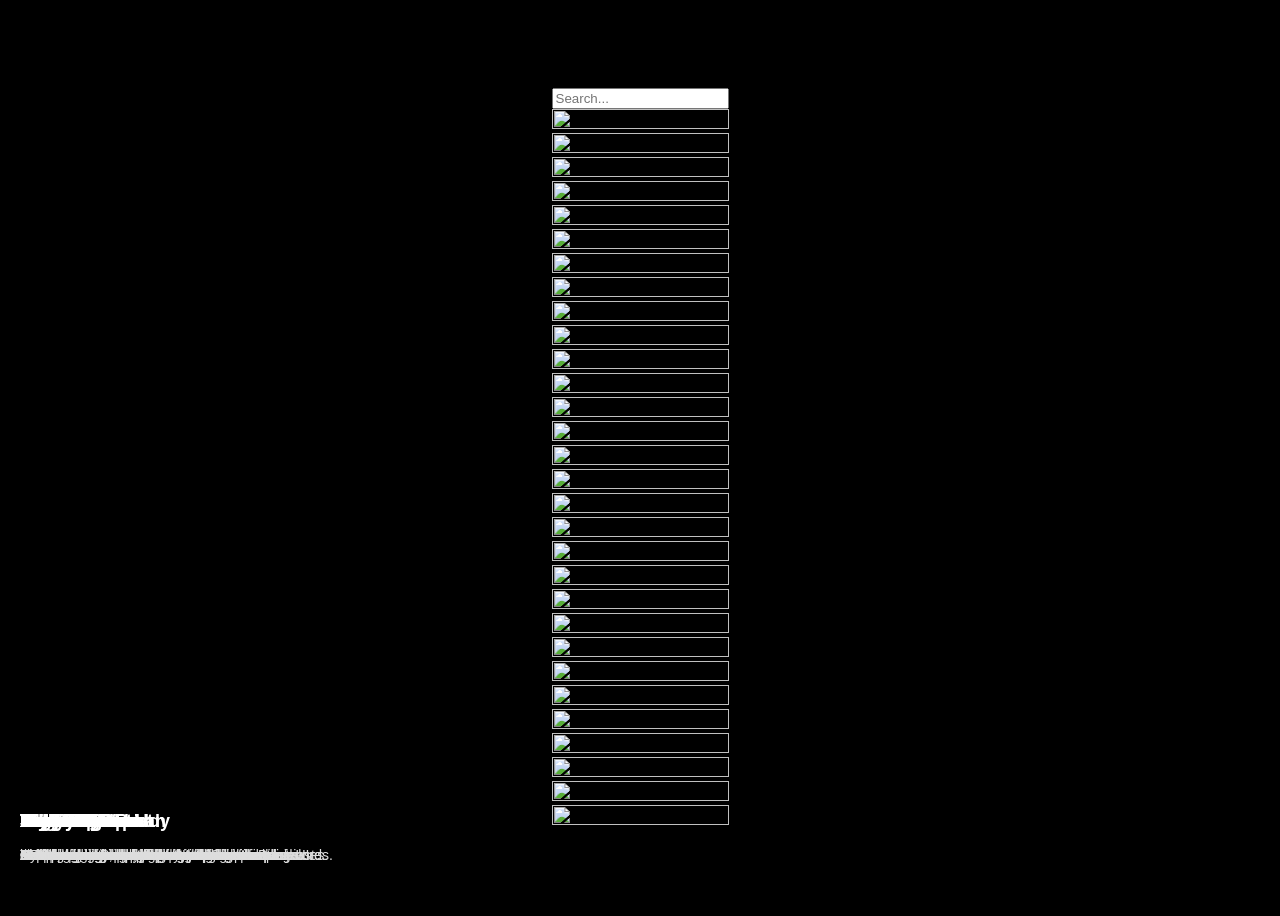
==== realTimeSearchFilter_Project/index.html @ d22d42fc "initial commit" ====
<!DOCTYPE html>
<html lang="en">

<head>
    <meta charset="UTF-8">
    <meta name="viewport" content="width=device-width, initial-scale=1.0">
    <title>Document</title>
    <link rel="stylesheet" href="style.css">
    <script src="https://cdn.tailwindcss.com"></script>

</head>

<body>
    <div  class="flex flex-col gap-10 items-center">
        <input type="text" placeholder="Search..." class="px-5 py-5 rounded outline-none bg-[#111] text-[#888]">
        <div id="push" class="flex gap-10">

        </div>

    </div>
    <script src="script.js"></script>
</body>

</html>
---- realTimeSearchFilter_Project/style.css ----
body{
    background:#000000;
    display: flex;
    justify-content: center;
    align-items: center;
    height: 100vh;
    font-family: "Helvetica Neue", sans-serif;
}

.card{
    position: relative;
    width: 200px;
    height: 300px;
    overflow: hidden;
    border-radius:10px;
    box-shadow: 0 20px 60px rgba(0,0,0,0.4);
}
.bg-img{
    width: 100%;
    height: 100%;
    object-fit: cover;
    display: block;
}



.blurred-layer {

position: absolute; 
bottom: 0;
width: 100%;
height: 100%;
background-size: cover;
background-position: bottom;
filter: blur(10px);
z-index: 1;
mask-image: linear-gradient(to top, rgba(0, 0, 0, 1), rgba(0, 0, 0, 0));
mask-size: 100% 100%;
mask-repeat: no-repeat;
-webkit-mask-image: linear-gradient(
    to top,
    rgba(0, 0, 0, 1),
    rgba(0, 0, 0, 0)
);
-webkit-mask-size: 100% 100%; 
-webkit-mask-repeat: no-repeat;
}
.content{
    position: absolute;
    bottom: 20px;
    left: 20px;
    color: white;
    z-index: 2;
}
.content h3{
    font-size: 18px;
    font-weight: bold;
    margin-bottom: 6px;
}
.content p{
    font-size:14px;
    color: #ddd;
    line-height: 1.4;
}
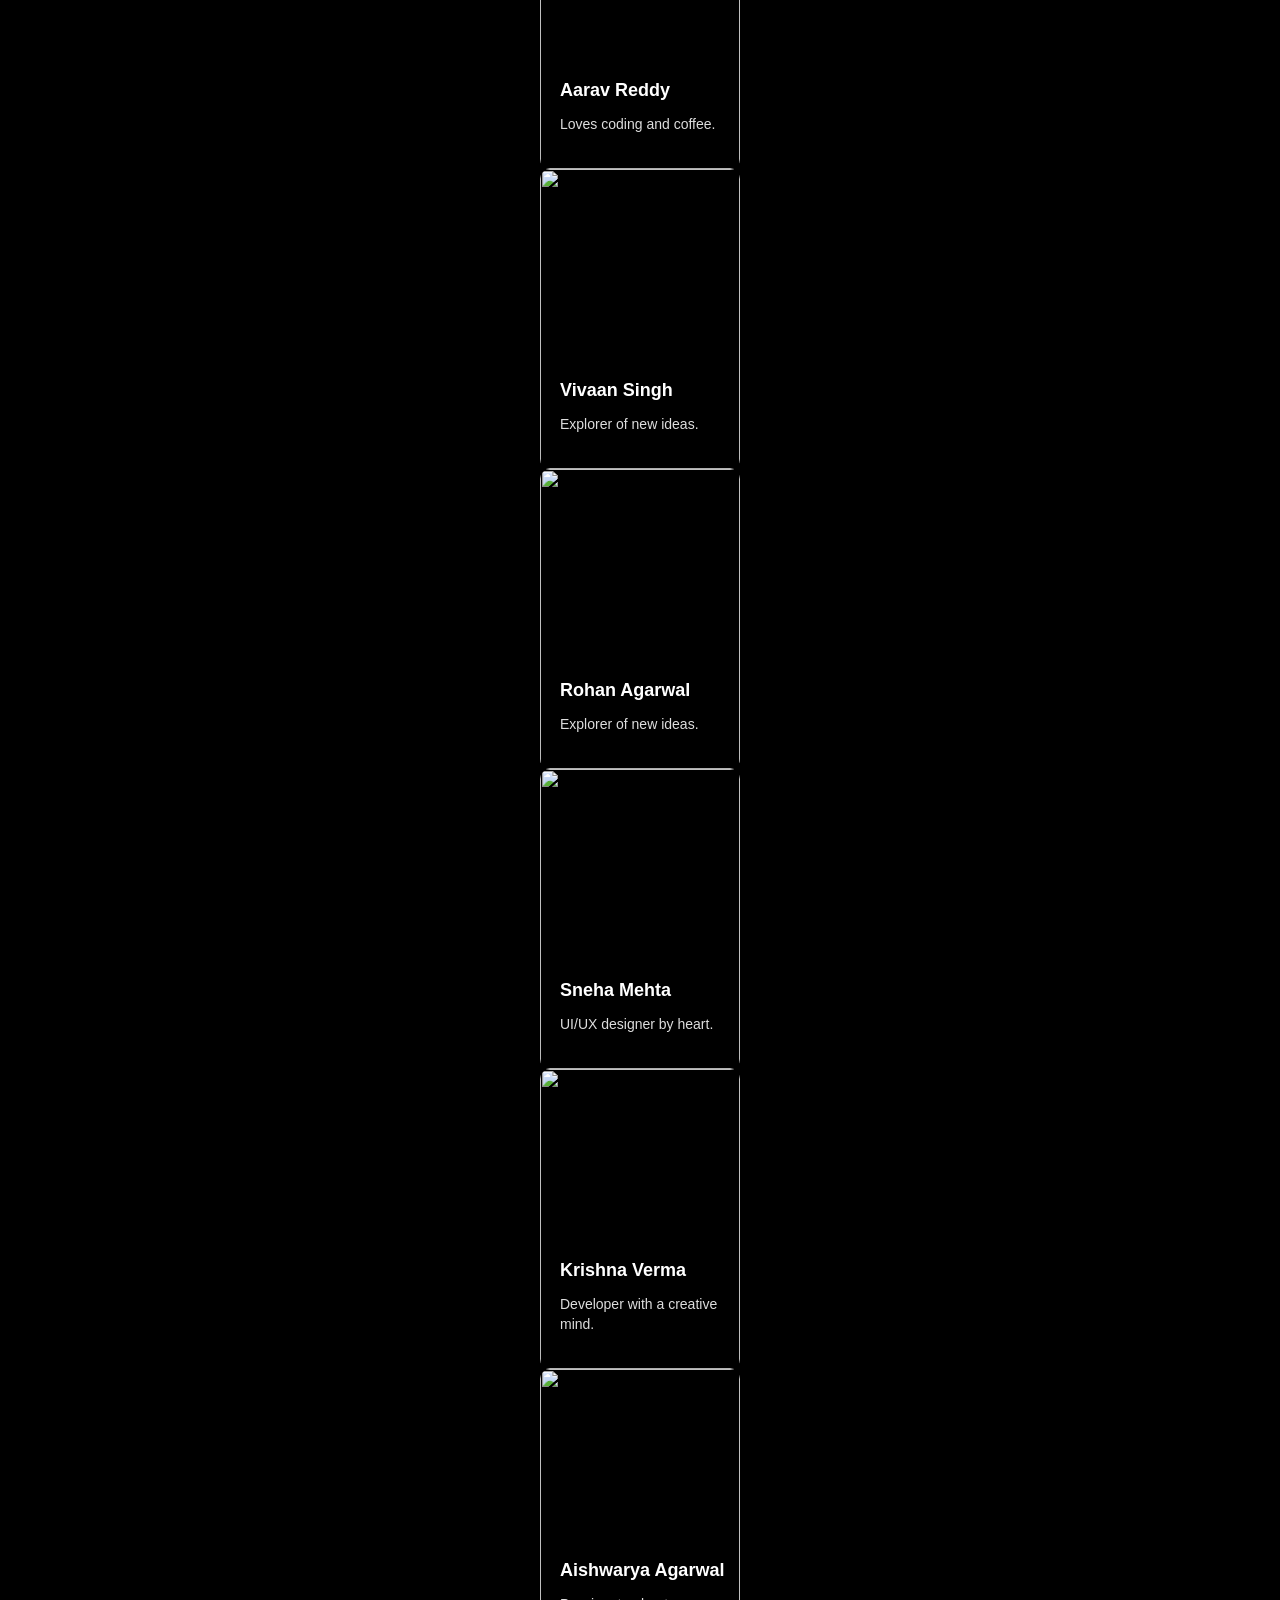
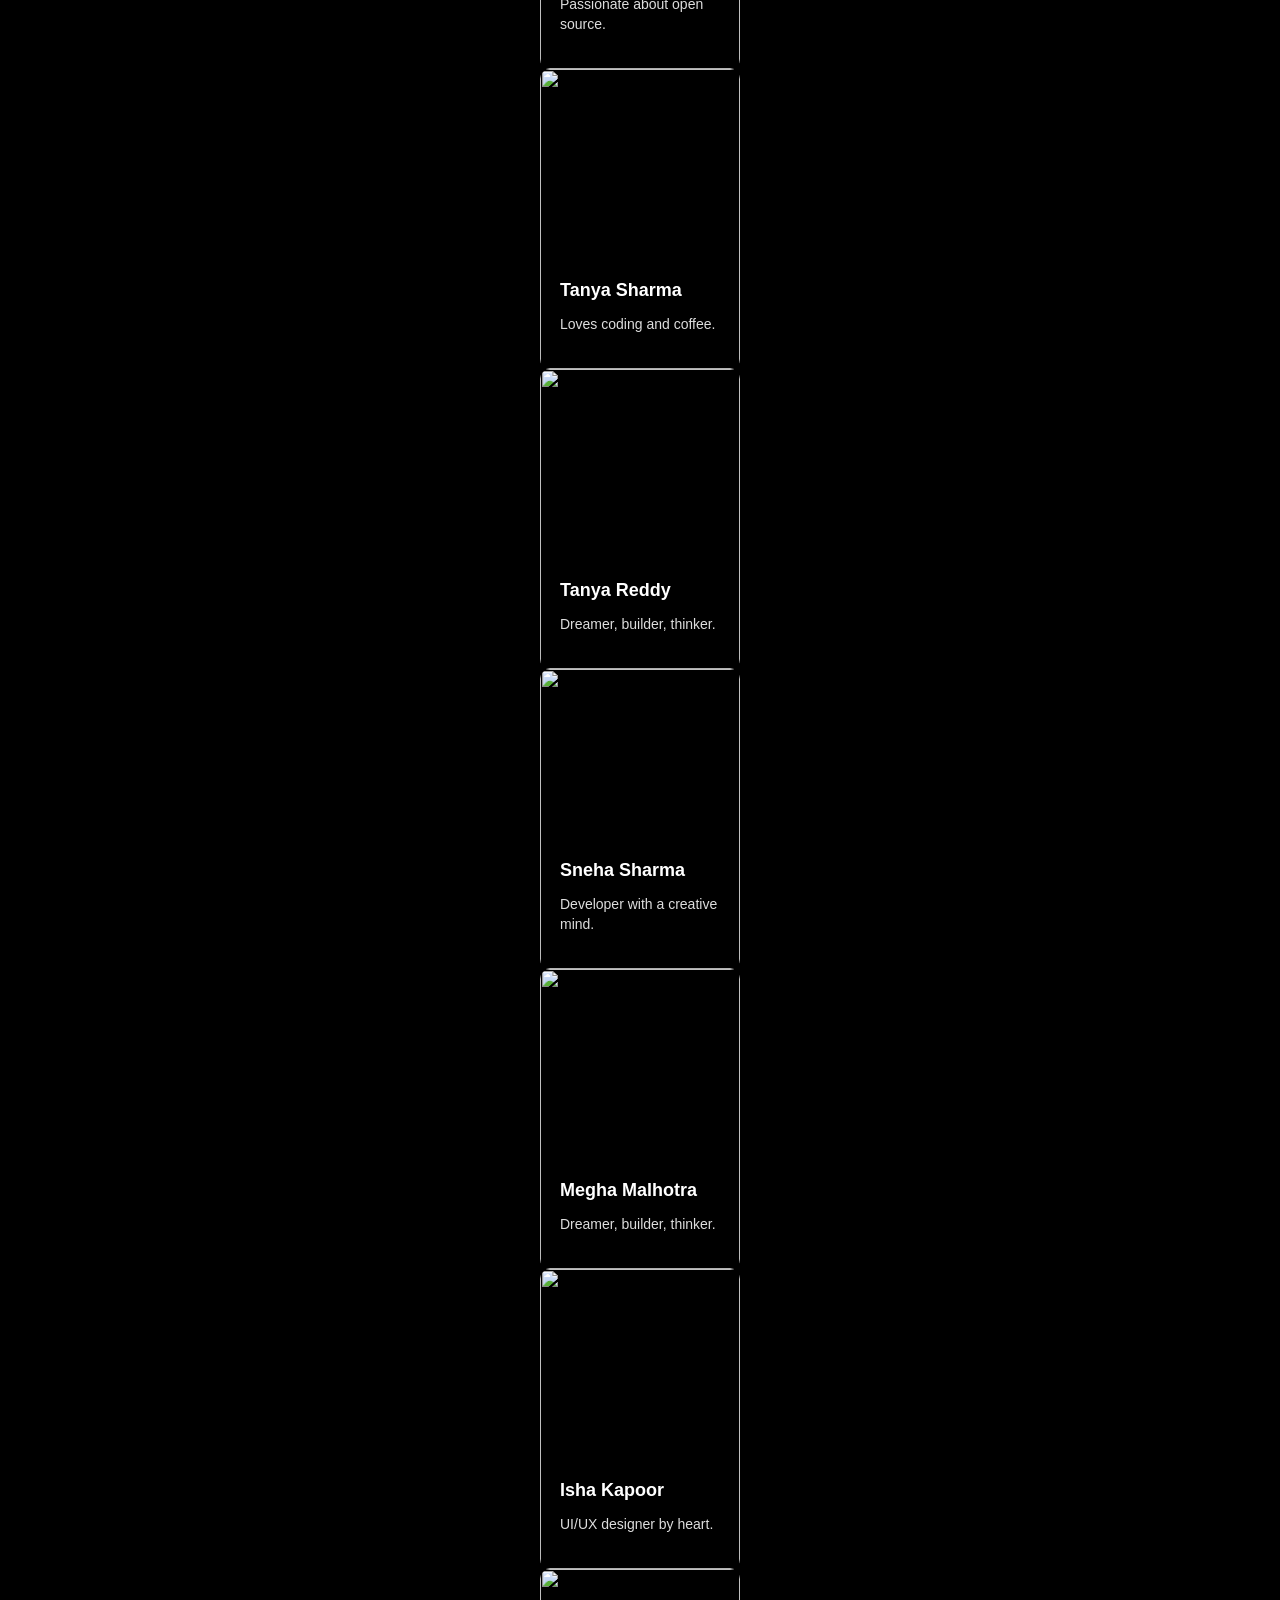
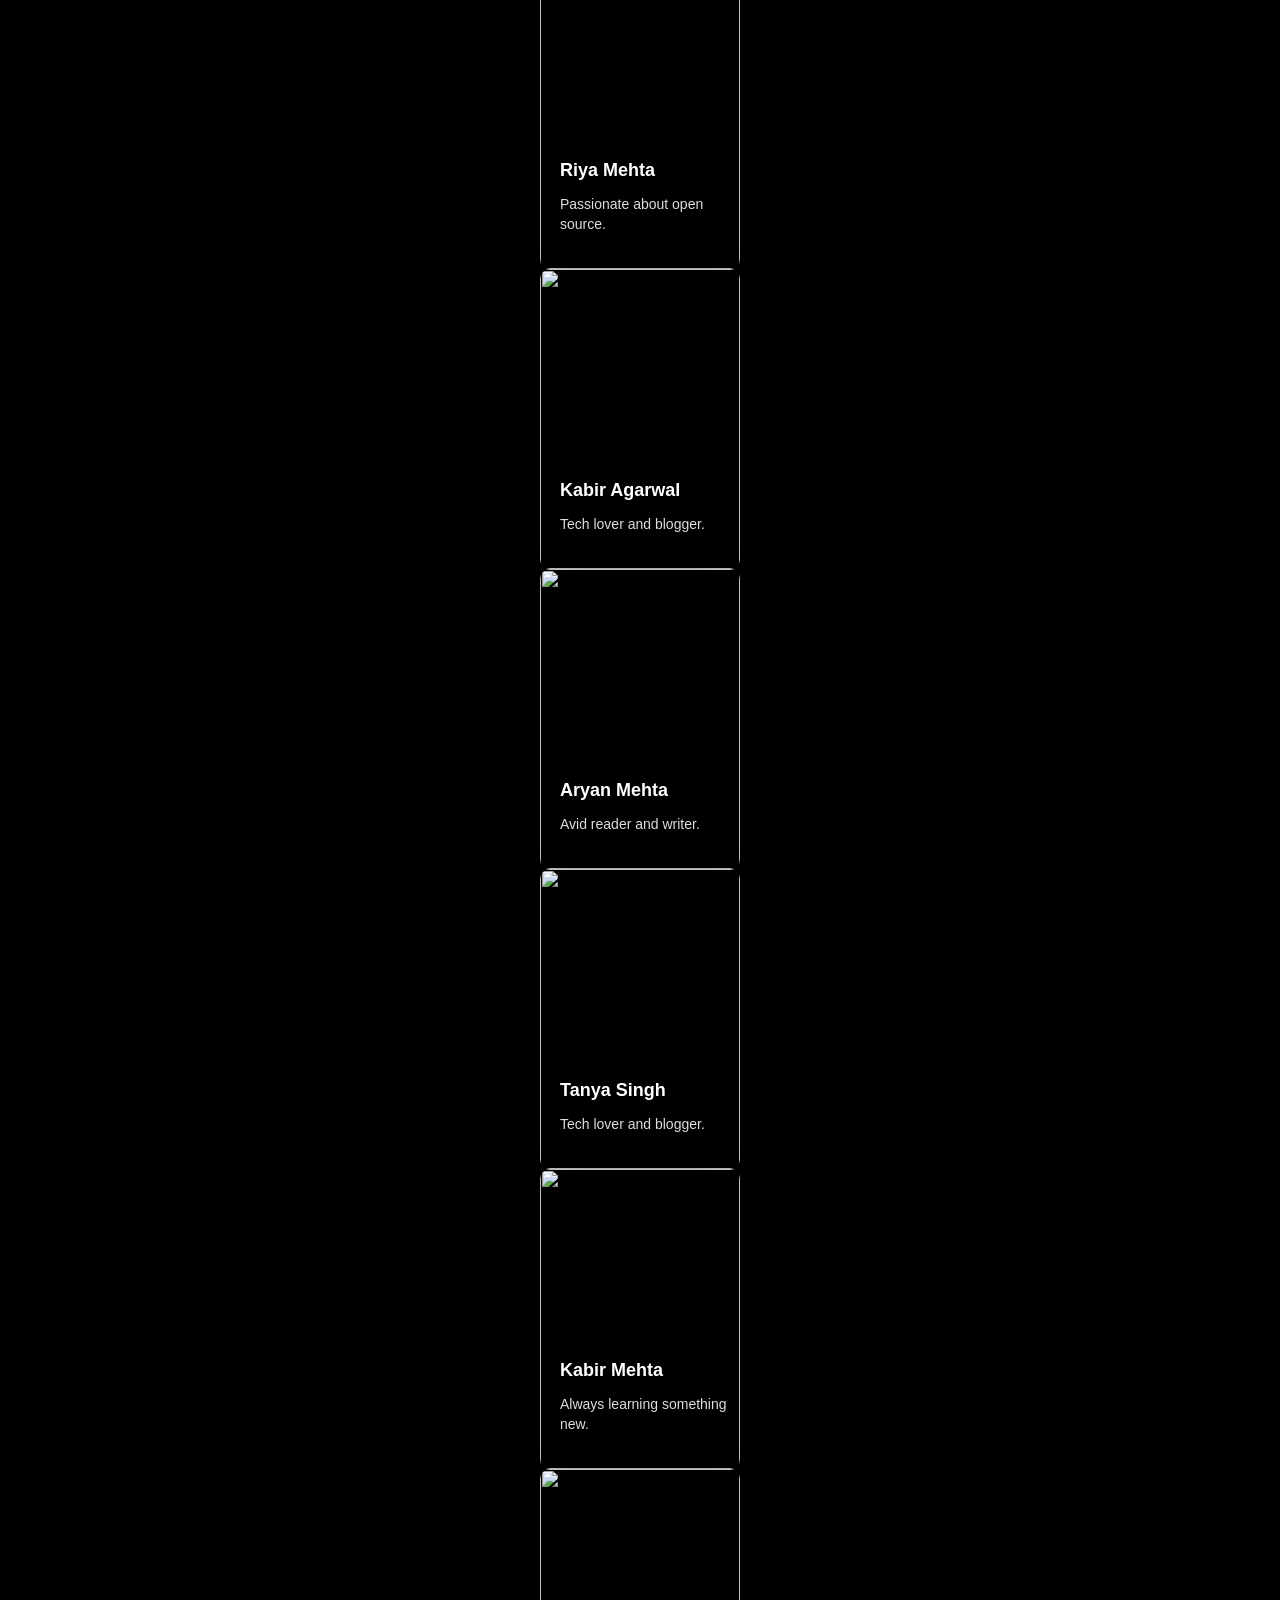
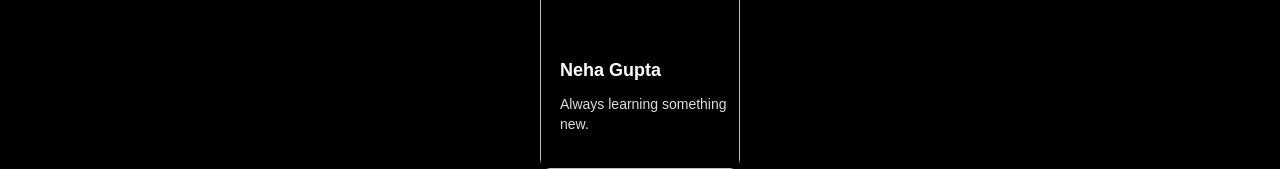
==== commit 6af75a7e: "initial commit" ====
--- a/realTimeSearchFilter_Project/index.html
+++ b/realTimeSearchFilter_Project/index.html
@@ -12,8 +12,8 @@
 
 <body>
     <div  class="flex flex-col gap-10 items-center">
-        <input type="text" placeholder="Search..." class="px-5 py-5 rounded outline-none bg-[#111] text-[#888]">
-        <div id="push" class="flex gap-10">
+        <input type="text" placeholder="Search..." class="inp px-5 py-5 rounded outline-none bg-[#111] text-[#888]">
+        <div class="cards flex gap-10">
 
         </div>
 
